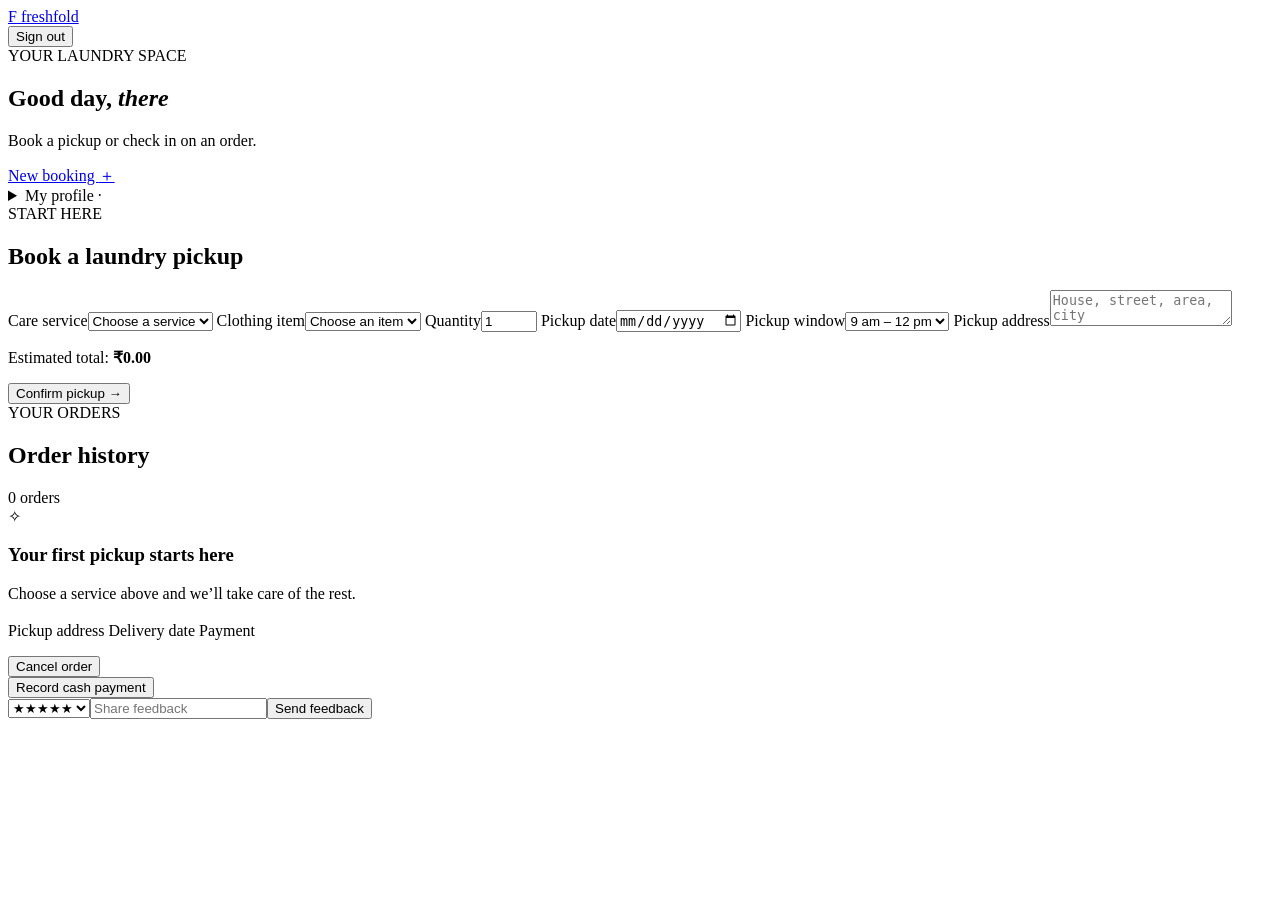
==== src/main/resources/templates/customer.html @ dc16c975 "Add FreshFold project files" ====
<!doctype html>
<html lang="en" xmlns:th="http://www.thymeleaf.org">
<head th:replace="~{fragments :: head('My laundry | FreshFold')}"></head>
<body>
<nav class="nav"><a class="brand" href="/"><span class="brand-mark">F</span> freshfold</a><div class="nav-links"><span class="welcome" th:text="|Hello, ${account.name}|"></span><form method="post" th:action="@{/logout}"><button class="link-button">Sign out</button></form></div></nav>
<main class="page">
<div th:replace="~{fragments :: flash}"></div>
<section class="page-heading"><div><span class="eyebrow">YOUR LAUNDRY SPACE</span><h1>Good day, <em th:text="${account.name}">there</em></h1><p>Book a pickup or check in on an order.</p></div><a href="#book" class="button">New booking <span>＋</span></a></section>
<details class="profile-panel" id="profile"><summary>My profile · <span th:text="${account.email}"></span></summary><form method="post" th:action="@{/customer/profile}" class="profile-form"><label>Name<input name="name" maxlength="100" required th:value="${account.name}"></label><label>Phone<input name="phone" maxlength="30" th:value="${account.phone}"></label><label class="wide">Address<textarea name="address" maxlength="500" th:text="${account.address}"></textarea></label><button class="button">Save profile</button></form></details>
<section class="panel booking" id="book"><div class="section-title"><div><span class="eyebrow">START HERE</span><h2>Book a laundry pickup</h2></div></div>
<form method="post" th:action="@{/customer/orders}" class="booking-grid">
<label>Care service<select id="serviceId" name="serviceId" required><option value="">Choose a service</option><option th:each="s:${services}" th:value="${s.id}" th:attr="data-price=${s.pricePerItem}" th:text="|${s.name} · ₹${#numbers.formatDecimal(s.pricePerItem,1,2)} per item|"></option></select></label>
<label>Clothing item<select name="clothingItemId" required><option value="">Choose an item</option><option th:each="c:${clothes}" th:value="${c.id}" th:text="${c.name}"></option></select></label>
<label>Quantity<input type="number" id="quantity" name="quantity" min="1" max="100" value="1" required></label>
<label>Pickup date<input type="date" name="pickupDate" required></label>
<label>Pickup window<select name="pickupSlot" required><option value="09:00-12:00">9 am – 12 pm</option><option value="12:00-15:00">12 pm – 3 pm</option><option value="15:00-18:00">3 pm – 6 pm</option></select></label>
<label class="wide">Pickup address<textarea name="pickupAddress" maxlength="500" required th:text="${account.address}" placeholder="House, street, area, city"></textarea></label>
<div class="book-bottom"><p class="estimate">Estimated total: <strong id="estimated-total">₹0.00</strong></p><button class="button">Confirm pickup <span>→</span></button></div></form></section>
<section class="section-block"><div class="section-title"><div><span class="eyebrow">YOUR ORDERS</span><h2>Order history</h2></div><span class="count-pill" th:text="|${#lists.size(orders)} orders|">0 orders</span></div>
<div th:if="${#lists.isEmpty(orders)}" class="empty"><div class="empty-icon">✧</div><h3>Your first pickup starts here</h3><p>Choose a service above and we’ll take care of the rest.</p></div>
<div class="order-list"><article class="order-card" th:each="o:${orders}">
<div class="order-top"><div><span class="order-no" th:text="|ORDER #${o.id}|"></span><h3 th:text="|${o.service.name} · ${o.clothingItem.name} × ${o.quantity}|"></h3><p th:text="|Booked ${#temporals.format(o.createdAt,'dd MMM yyyy')} · Pickup ${#temporals.format(o.pickupDate,'dd MMM yyyy')} (${o.pickupSlot})|"></p></div><span class="status" th:classappend="| status-${#strings.toLowerCase(o.status)}|" th:text="${#strings.replace(o.status,'_',' ')}"></span></div>
<div class="order-details"><span>Pickup address <b th:text="${o.pickupAddress}"></b></span><span>Delivery date <b th:text="${o.deliveryDate != null ? #temporals.format(o.deliveryDate,'dd MMM yyyy') : 'To be scheduled'}"></b></span><span>Payment <b th:text="${o.paymentStatus}"></b></span><strong th:text="|₹${#numbers.formatDecimal(o.totalAmount,1,2)}|"></strong></div><p class="admin-note" th:if="${o.adminNote}" th:text="|Note from laundry: ${o.adminNote}|"></p>
<div class="order-actions">
<form th:if="${o.status == 'PLACED' or o.status == 'PICKUP_SCHEDULED'}" method="post" th:action="@{/customer/orders/{id}/cancel(id=${o.id})}"><button class="button-outline danger">Cancel order</button></form>
<form th:if="${o.status == 'COMPLETED' and o.paymentStatus == 'UNPAID'}" method="post" th:action="@{/customer/orders/{id}/payment(id=${o.id})}"><button class="button-outline">Record cash payment</button></form>
<form th:if="${o.status == 'COMPLETED' and !feedbackExists.contains(o.id)}" method="post" th:action="@{/customer/orders/{id}/feedback(id=${o.id})}" class="feedback-form"><select name="rating" aria-label="Rating"><option value="5">★★★★★</option><option value="4">★★★★</option><option value="3">★★★</option><option value="2">★★</option><option value="1">★</option></select><input name="comment" maxlength="1000" placeholder="Share feedback"><button class="button-outline">Send feedback</button></form>
</div></article></div></section></main><script src="/js/booking.js"></script></body></html>
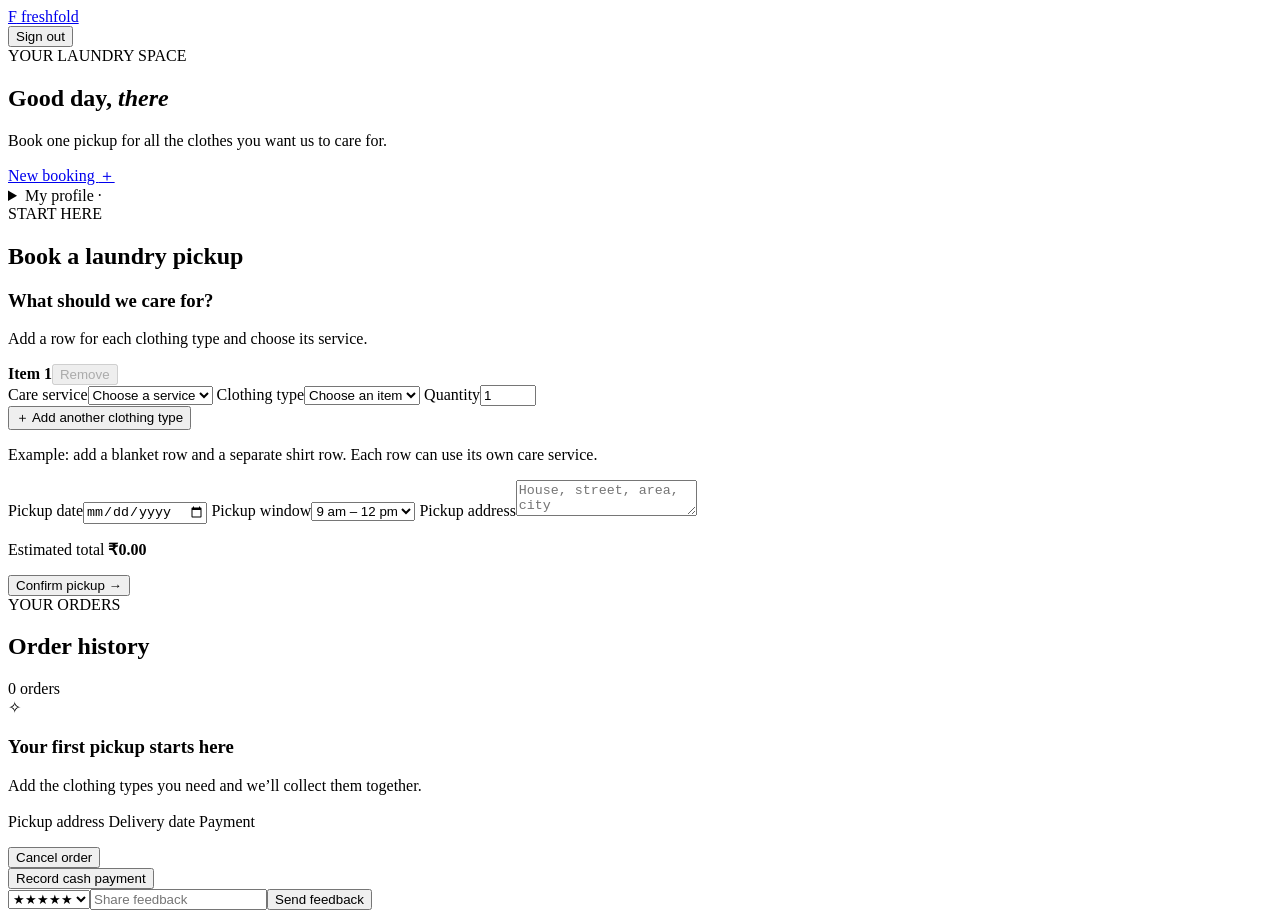
==== commit 561ba2a6: "Improve FreshFold multi-item booking and discoverability" ====
--- a/src/main/resources/templates/customer.html
+++ b/src/main/resources/templates/customer.html
@@ -1,28 +1,85 @@
 <!doctype html>
 <html lang="en" xmlns:th="http://www.thymeleaf.org">
-<head th:replace="~{fragments :: head('My laundry | FreshFold')}"></head>
+<head th:replace="~{fragments :: head('My laundry | FreshFold','View your FreshFold laundry pickup bookings and order updates.','noindex,nofollow','')}"></head>
 <body>
-<nav class="nav"><a class="brand" href="/"><span class="brand-mark">F</span> freshfold</a><div class="nav-links"><span class="welcome" th:text="|Hello, ${account.name}|"></span><form method="post" th:action="@{/logout}"><button class="link-button">Sign out</button></form></div></nav>
+<nav class="nav">
+  <a class="brand" href="/"><span class="brand-mark">F</span> freshfold</a>
+  <div class="nav-links"><span class="welcome" th:text="|Hello, ${account.name}|"></span><form method="post" th:action="@{/logout}"><button class="link-button">Sign out</button></form></div>
+</nav>
 <main class="page">
-<div th:replace="~{fragments :: flash}"></div>
-<section class="page-heading"><div><span class="eyebrow">YOUR LAUNDRY SPACE</span><h1>Good day, <em th:text="${account.name}">there</em></h1><p>Book a pickup or check in on an order.</p></div><a href="#book" class="button">New booking <span>＋</span></a></section>
-<details class="profile-panel" id="profile"><summary>My profile · <span th:text="${account.email}"></span></summary><form method="post" th:action="@{/customer/profile}" class="profile-form"><label>Name<input name="name" maxlength="100" required th:value="${account.name}"></label><label>Phone<input name="phone" maxlength="30" th:value="${account.phone}"></label><label class="wide">Address<textarea name="address" maxlength="500" th:text="${account.address}"></textarea></label><button class="button">Save profile</button></form></details>
-<section class="panel booking" id="book"><div class="section-title"><div><span class="eyebrow">START HERE</span><h2>Book a laundry pickup</h2></div></div>
-<form method="post" th:action="@{/customer/orders}" class="booking-grid">
-<label>Care service<select id="serviceId" name="serviceId" required><option value="">Choose a service</option><option th:each="s:${services}" th:value="${s.id}" th:attr="data-price=${s.pricePerItem}" th:text="|${s.name} · ₹${#numbers.formatDecimal(s.pricePerItem,1,2)} per item|"></option></select></label>
-<label>Clothing item<select name="clothingItemId" required><option value="">Choose an item</option><option th:each="c:${clothes}" th:value="${c.id}" th:text="${c.name}"></option></select></label>
-<label>Quantity<input type="number" id="quantity" name="quantity" min="1" max="100" value="1" required></label>
-<label>Pickup date<input type="date" name="pickupDate" required></label>
-<label>Pickup window<select name="pickupSlot" required><option value="09:00-12:00">9 am – 12 pm</option><option value="12:00-15:00">12 pm – 3 pm</option><option value="15:00-18:00">3 pm – 6 pm</option></select></label>
-<label class="wide">Pickup address<textarea name="pickupAddress" maxlength="500" required th:text="${account.address}" placeholder="House, street, area, city"></textarea></label>
-<div class="book-bottom"><p class="estimate">Estimated total: <strong id="estimated-total">₹0.00</strong></p><button class="button">Confirm pickup <span>→</span></button></div></form></section>
-<section class="section-block"><div class="section-title"><div><span class="eyebrow">YOUR ORDERS</span><h2>Order history</h2></div><span class="count-pill" th:text="|${#lists.size(orders)} orders|">0 orders</span></div>
-<div th:if="${#lists.isEmpty(orders)}" class="empty"><div class="empty-icon">✧</div><h3>Your first pickup starts here</h3><p>Choose a service above and we’ll take care of the rest.</p></div>
-<div class="order-list"><article class="order-card" th:each="o:${orders}">
-<div class="order-top"><div><span class="order-no" th:text="|ORDER #${o.id}|"></span><h3 th:text="|${o.service.name} · ${o.clothingItem.name} × ${o.quantity}|"></h3><p th:text="|Booked ${#temporals.format(o.createdAt,'dd MMM yyyy')} · Pickup ${#temporals.format(o.pickupDate,'dd MMM yyyy')} (${o.pickupSlot})|"></p></div><span class="status" th:classappend="| status-${#strings.toLowerCase(o.status)}|" th:text="${#strings.replace(o.status,'_',' ')}"></span></div>
-<div class="order-details"><span>Pickup address <b th:text="${o.pickupAddress}"></b></span><span>Delivery date <b th:text="${o.deliveryDate != null ? #temporals.format(o.deliveryDate,'dd MMM yyyy') : 'To be scheduled'}"></b></span><span>Payment <b th:text="${o.paymentStatus}"></b></span><strong th:text="|₹${#numbers.formatDecimal(o.totalAmount,1,2)}|"></strong></div><p class="admin-note" th:if="${o.adminNote}" th:text="|Note from laundry: ${o.adminNote}|"></p>
-<div class="order-actions">
-<form th:if="${o.status == 'PLACED' or o.status == 'PICKUP_SCHEDULED'}" method="post" th:action="@{/customer/orders/{id}/cancel(id=${o.id})}"><button class="button-outline danger">Cancel order</button></form>
-<form th:if="${o.status == 'COMPLETED' and o.paymentStatus == 'UNPAID'}" method="post" th:action="@{/customer/orders/{id}/payment(id=${o.id})}"><button class="button-outline">Record cash payment</button></form>
-<form th:if="${o.status == 'COMPLETED' and !feedbackExists.contains(o.id)}" method="post" th:action="@{/customer/orders/{id}/feedback(id=${o.id})}" class="feedback-form"><select name="rating" aria-label="Rating"><option value="5">★★★★★</option><option value="4">★★★★</option><option value="3">★★★</option><option value="2">★★</option><option value="1">★</option></select><input name="comment" maxlength="1000" placeholder="Share feedback"><button class="button-outline">Send feedback</button></form>
-</div></article></div></section></main><script src="/js/booking.js"></script></body></html>
+  <div th:replace="~{fragments :: flash}"></div>
+  <section class="page-heading">
+    <div><span class="eyebrow">YOUR LAUNDRY SPACE</span><h1>Good day, <em th:text="${account.name}">there</em></h1><p>Book one pickup for all the clothes you want us to care for.</p></div>
+    <a href="#book" class="button">New booking <span>＋</span></a>
+  </section>
+
+  <details class="profile-panel" id="profile">
+    <summary>My profile · <span th:text="${account.email}"></span></summary>
+    <form method="post" th:action="@{/customer/profile}" class="profile-form">
+      <label>Name<input name="name" maxlength="100" required th:value="${account.name}"></label>
+      <label>Phone<input name="phone" maxlength="30" th:value="${account.phone}"></label>
+      <label class="wide">Address<textarea name="address" maxlength="500" th:text="${account.address}"></textarea></label>
+      <button class="button">Save profile</button>
+    </form>
+  </details>
+
+  <section class="panel booking" id="book">
+    <div class="section-title"><div><span class="eyebrow">START HERE</span><h2>Book a laundry pickup</h2></div></div>
+    <form method="post" th:action="@{/customer/orders}" class="booking-grid" id="booking-form">
+      <div class="booking-items wide">
+        <div class="booking-items-heading"><div><h3>What should we care for?</h3><p>Add a row for each clothing type and choose its service.</p></div></div>
+        <div id="booking-items">
+          <div class="booking-item-row" data-booking-row>
+            <div class="booking-row-heading"><b data-row-label>Item 1</b><button type="button" class="remove-item" data-remove-row disabled>Remove</button></div>
+            <label>Care service<select name="serviceIds" required><option value="">Choose a service</option><option th:each="s:${services}" th:value="${s.id}" th:attr="data-price=${s.pricePerItem}" th:text="|${s.name} · ₹${#numbers.formatDecimal(s.pricePerItem,1,2)} per item|"></option></select></label>
+            <label>Clothing type<select name="clothingItemIds" required><option value="">Choose an item</option><option th:each="c:${clothes}" th:value="${c.id}" th:text="${c.name}"></option></select></label>
+            <label>Quantity<input type="number" name="quantities" min="1" max="100" value="1" required></label>
+          </div>
+        </div>
+        <button type="button" class="button-outline add-item" id="add-booking-item">＋ Add another clothing type</button>
+        <p class="booking-hint">Example: add a blanket row and a separate shirt row. Each row can use its own care service.</p>
+      </div>
+
+      <label>Pickup date<input type="date" name="pickupDate" id="pickup-date" required></label>
+      <label>Pickup window<select name="pickupSlot" required><option value="09:00-12:00">9 am – 12 pm</option><option value="12:00-15:00">12 pm – 3 pm</option><option value="15:00-18:00">3 pm – 6 pm</option></select></label>
+      <label class="wide">Pickup address<textarea name="pickupAddress" maxlength="500" required th:text="${account.address}" placeholder="House, street, area, city"></textarea></label>
+      <div class="book-bottom"><p class="estimate">Estimated total <strong id="estimated-total" aria-live="polite">₹0.00</strong></p><button class="button">Confirm pickup <span>→</span></button></div>
+    </form>
+  </section>
+
+  <template id="booking-row-template">
+    <div class="booking-item-row" data-booking-row>
+      <div class="booking-row-heading"><b data-row-label>Item</b><button type="button" class="remove-item" data-remove-row>Remove</button></div>
+      <label>Care service<select name="serviceIds" required><option value="">Choose a service</option><option th:each="s:${services}" th:value="${s.id}" th:attr="data-price=${s.pricePerItem}" th:text="|${s.name} · ₹${#numbers.formatDecimal(s.pricePerItem,1,2)} per item|"></option></select></label>
+      <label>Clothing type<select name="clothingItemIds" required><option value="">Choose an item</option><option th:each="c:${clothes}" th:value="${c.id}" th:text="${c.name}"></option></select></label>
+      <label>Quantity<input type="number" name="quantities" min="1" max="100" value="1" required></label>
+    </div>
+  </template>
+
+  <section class="section-block">
+    <div class="section-title"><div><span class="eyebrow">YOUR ORDERS</span><h2>Order history</h2></div><span class="count-pill" th:text="|${#lists.size(orders)} orders|">0 orders</span></div>
+    <div th:if="${#lists.isEmpty(orders)}" class="empty"><div class="empty-icon">✧</div><h3>Your first pickup starts here</h3><p>Add the clothing types you need and we’ll collect them together.</p></div>
+    <div class="order-list">
+      <article class="order-card" th:each="o:${orders}">
+        <div class="order-top">
+          <div><span class="order-no" th:text="|ORDER #${o.id}|"></span><h3 th:if="${#lists.isEmpty(o.items)}" th:text="|${o.service.name} · ${o.clothingItem.name} × ${o.quantity}|"></h3>
+            <div class="order-line-list" th:unless="${#lists.isEmpty(o.items)}"><p class="order-line" th:each="line:${o.items}"><b th:text="|${line.clothingItem.name} × ${line.quantity}|"></b><span th:text="|${line.service.name} · ₹${#numbers.formatDecimal(line.lineTotal,1,2)}|"></span></p></div>
+            <p th:text="|Booked ${#temporals.format(o.createdAt,'dd MMM yyyy')} · Pickup ${#temporals.format(o.pickupDate,'dd MMM yyyy')} (${o.pickupSlot})|"></p>
+          </div>
+          <span class="status" th:classappend="| status-${#strings.toLowerCase(o.status)}|" th:text="${#strings.replace(o.status,'_',' ')}"></span>
+        </div>
+        <div class="order-details"><span>Pickup address <b th:text="${o.pickupAddress}"></b></span><span>Delivery date <b th:text="${o.deliveryDate != null ? #temporals.format(o.deliveryDate,'dd MMM yyyy') : 'To be scheduled'}"></b></span><span>Payment <b th:text="${o.paymentStatus}"></b></span><strong th:text="|₹${#numbers.formatDecimal(o.totalAmount,1,2)}|"></strong></div>
+        <p class="admin-note" th:if="${o.adminNote}" th:text="|Note from laundry: ${o.adminNote}|"></p>
+        <div class="order-actions">
+          <form th:if="${o.status == 'PLACED' or o.status == 'PICKUP_SCHEDULED'}" method="post" th:action="@{/customer/orders/{id}/cancel(id=${o.id})}"><button class="button-outline danger">Cancel order</button></form>
+          <form th:if="${o.status == 'COMPLETED' and o.paymentStatus == 'UNPAID'}" method="post" th:action="@{/customer/orders/{id}/payment(id=${o.id})}"><button class="button-outline">Record cash payment</button></form>
+          <form th:if="${o.status == 'COMPLETED' and !feedbackExists.contains(o.id)}" method="post" th:action="@{/customer/orders/{id}/feedback(id=${o.id})}" class="feedback-form"><select name="rating" aria-label="Rating"><option value="5">★★★★★</option><option value="4">★★★★</option><option value="3">★★★</option><option value="2">★★</option><option value="1">★</option></select><input name="comment" maxlength="1000" placeholder="Share feedback"><button class="button-outline">Send feedback</button></form>
+        </div>
+      </article>
+    </div>
+  </section>
+</main>
+<script src="/js/booking.js"></script>
+</body>
+</html>
+
